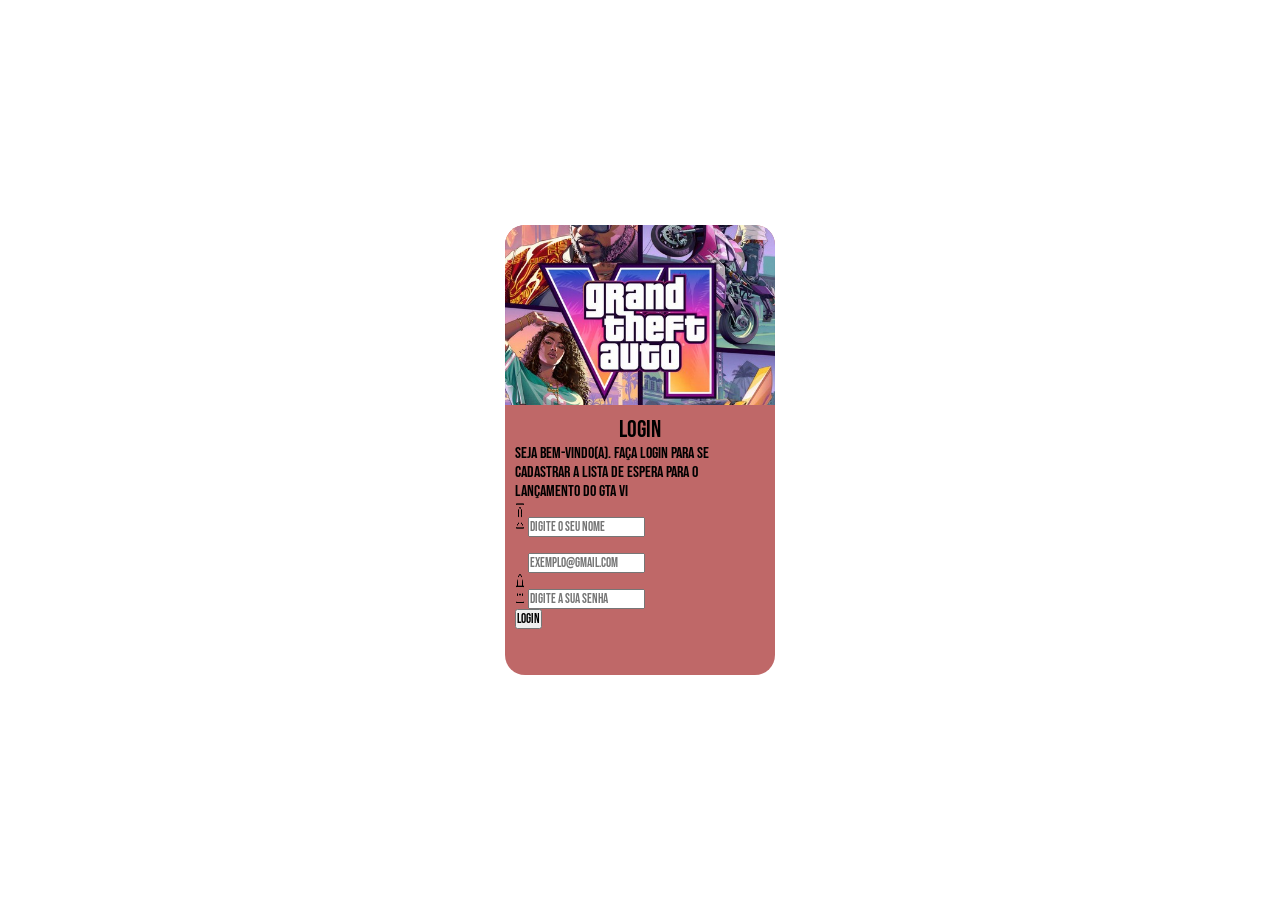
==== index.html @ 683dfc24 "Deploy" ====
<!DOCTYPE html>
<html lang="pt-br">

<head>
    <meta charset="UTF-8">
    <meta name="viewport" content="width=device-width, initial-scale=1.0">
    <title>Login-8</title>
    <link rel="stylesheet" href="style.css">
    <link rel="shortcut icon" href="assets/img/8.png" type="image/x-icon">
    <style>
        @import url('https://fonts.googleapis.com/css2?family=Bebas+Neue&display=swap');
    </style>
</head>

<body>

   <main>
    <section class="login">
        <div class="img"></div>

        <div class="form">
            <h1 style="text-align: center;">Login</h1>
            <p>Seja bem-vindo(a). Faça Login para se cadastrar a lista de espera para o lançamento do GTA VI</p>

            <form action="php/login.php" method="post">

                <div class="info">
                    <label for="Name"><img class="img1" src="assets/user.png"></label>
                    <input type="text" name="nome" id="Name" placeholder="Digite o seu nome">
                </div>

                <div class="info">
                    <label for="Email"><img class="img1" src="assets/email.png"></label>
                    <input type="email" name="email" id="Email" placeholder="Exemplo@gmail.com">
                </div>

                <div class="info">
                    <label for="Senha"><img class="img1" src="assets/password.png"></label>
                    <input minlength="8" maxlength="80" type="password" name="senha" id="Senha" placeholder="Digite a sua senha">
                </div>

                <input type="submit" value="login">

            </form>
        </div>
    </section>
</main>
</body>
</html>
---- style.css ----
*{
    margin: 0;
    padding: 0;
    font-family: "Bebas Neue", sans-serif;
    font-weight: 400;
    font-style: normal;
    box-sizing: border-box;
}

main{
    position: relative;
    height: 100vh;
}

.form{
padding: 10px;
}

.login{
position:absolute;
top: 50%;
left: 50%;
transform: translate(-50%,-50%);
background-color: rgba(165, 42, 42, 0.705);
overflow: hidden;
border-radius: 20px;
height: 450px;
width: 270px;
}

.form,.img{
     display: block;
}

.img{
    background: url(assets/img/gta-6-2026-official-poster-nx-480x800.jpg) no-repeat;
    height: 180px;
    background-size: cover ;
    background-position: left ;
}

.img1{
    height: 30px;
    width: 10px;
}
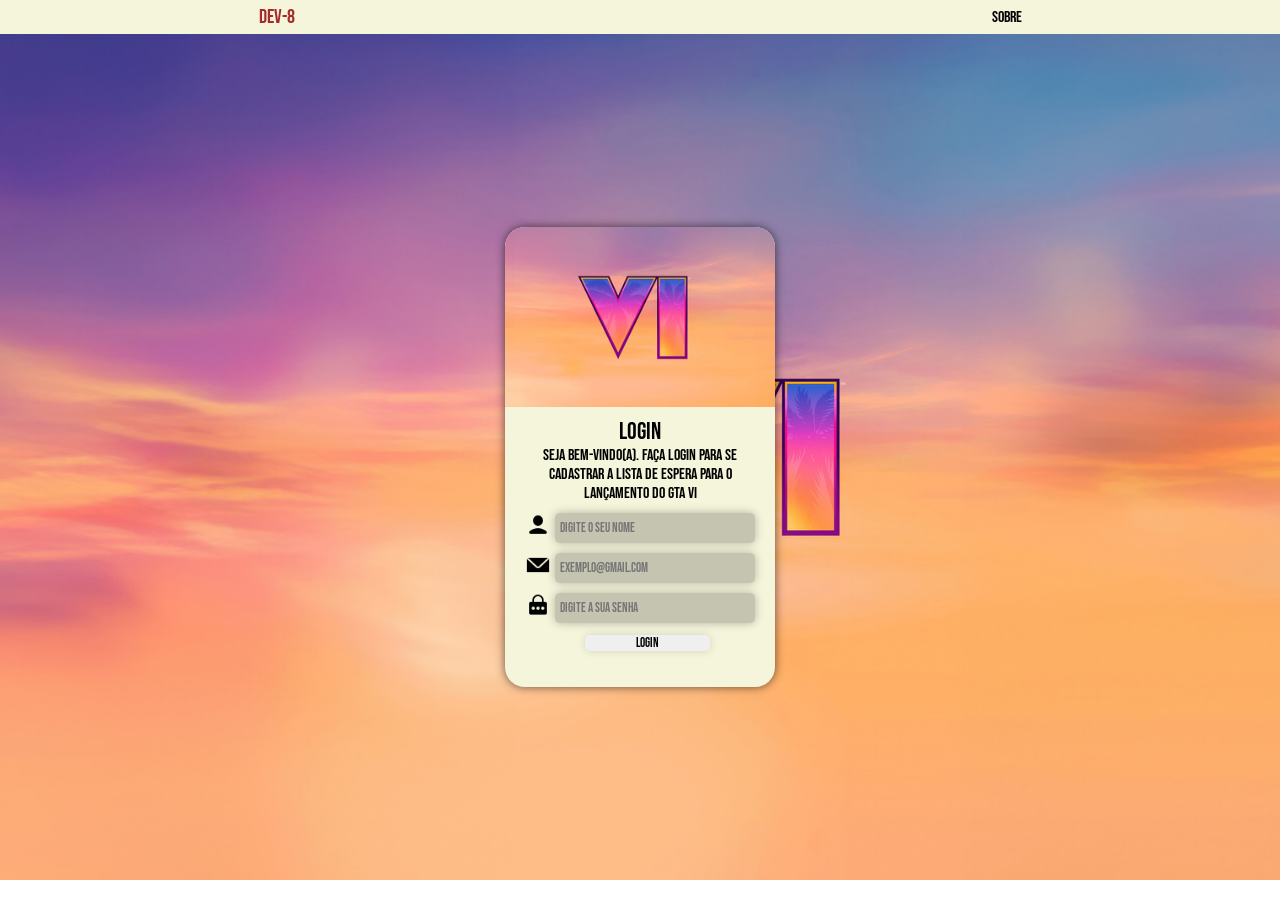
==== commit c65a00a3: "Update 1.2 Feat Style" ====
--- a/index.html
+++ b/index.html
@@ -1,49 +1,58 @@
-<!DOCTYPE html>
+<!doctype html>
 <html lang="pt-br">
 
 <head>
-    <meta charset="UTF-8">
-    <meta name="viewport" content="width=device-width, initial-scale=1.0">
+    <meta charset="UTF-8" />
+    <meta name="viewport" content="width=device-width, initial-scale=1.0" />
     <title>Login-8</title>
-    <link rel="stylesheet" href="style.css">
-    <link rel="shortcut icon" href="assets/img/8.png" type="image/x-icon">
+    <link rel="stylesheet" href="style.css" />
+    <link rel="shortcut icon" href="assets/img/8.png" type="image/x-icon" />
     <style>
-        @import url('https://fonts.googleapis.com/css2?family=Bebas+Neue&display=swap');
+        @import url("https://fonts.googleapis.com/css2?family=Bebas+Neue&display=swap");
     </style>
 </head>
 
 <body>
+    <header>
+        <a class="logo" style="color: brown; font-size: 20px;" href="#">DEV-8</a>
+        <a style="color: black;" href="about.html">Sobre</a>
+    </header>
 
-   <main>
-    <section class="login">
-        <div class="img"></div>
+    <main>
+        <section class="login">
+            <div class="img"></div>
 
-        <div class="form">
-            <h1 style="text-align: center;">Login</h1>
-            <p>Seja bem-vindo(a). Faça Login para se cadastrar a lista de espera para o lançamento do GTA VI</p>
+            <div class="form">
+                <h1 style="text-align: center">Login</h1>
 
-            <form action="php/login.php" method="post">
+                <p style="text-align: center; padding-bottom: 10px;">
+                    Seja bem-vindo(a). Faça Login para se cadastrar a lista de espera
+                    para o lançamento do GTA VI
+                </p>
 
-                <div class="info">
-                    <label for="Name"><img class="img1" src="assets/user.png"></label>
-                    <input type="text" name="nome" id="Name" placeholder="Digite o seu nome">
-                </div>
+                <form action="php/login.php" method="post">
 
-                <div class="info">
-                    <label for="Email"><img class="img1" src="assets/email.png"></label>
-                    <input type="email" name="email" id="Email" placeholder="Exemplo@gmail.com">
-                </div>
+                    <div class="info">
+                        <label for="Name"><img class="img1" src="assets/img/user.png" /></label>
+                        <input class="input" type="text" name="nome" id="Name" placeholder="Digite o seu nome" />
+                    </div>
 
-                <div class="info">
-                    <label for="Senha"><img class="img1" src="assets/password.png"></label>
-                    <input minlength="8" maxlength="80" type="password" name="senha" id="Senha" placeholder="Digite a sua senha">
-                </div>
+                    <div class="info">
+                        <label for="Email"><img class="img1" src="assets/img/email.png" /></label>
+                        <input class="input" type="email" name="email" id="Email" placeholder="Exemplo@gmail.com" />
+                    </div>
 
-                <input type="submit" value="login">
+                    <div class="info">
+                        <label for="Senha"><img class="img1" src="assets/img/senha.png" /></label>
+                        <input class="input" minlength="8" maxlength="8" type="password" name="senha" id="Senha"
+                            placeholder="Digite a sua senha" />
+                    </div>
 
-            </form>
-        </div>
-    </section>
-</main>
+                    <input class="sub" type="submit" value="login" />
+                </form>
+            </div>
+        </section>
+    </main>
 </body>
+
 </html>
--- a/style.css
+++ b/style.css
@@ -1,4 +1,4 @@
-*{
+* {
     margin: 0;
     padding: 0;
     font-family: "Bebas Neue", sans-serif;
@@ -7,40 +7,130 @@
     box-sizing: border-box;
 }
 
-main{
-    position: relative;
-    height: 100vh;
+
+header {
+    background-color: rgb(245, 245, 220);
+    padding: 5px;
+    display: flex;
+    gap: 190px;
 }
 
-.form{
-padding: 10px;
+a {
+    text-decoration: none;
+    margin: auto;
+    transition-duration: 0.5s;
 }
 
-.login{
-position:absolute;
-top: 50%;
-left: 50%;
-transform: translate(-50%,-50%);
-background-color: rgba(165, 42, 42, 0.705);
-overflow: hidden;
-border-radius: 20px;
-height: 450px;
-width: 270px;
+
+
+.logo {
+    animation: alternate infinite 1s pulsar;
 }
 
-.form,.img{
-     display: block;
+@keyframes pulsar {
+    0% {
+        transform: scale(1.1);
+    }
+
+    100% {
+        transform: scale(1.2);
+    }
 }
 
-.img{
-    background: url(assets/img/gta-6-2026-official-poster-nx-480x800.jpg) no-repeat;
-    height: 180px;
-    background-size: cover ;
-    background-position: left ;
+main {
+    position: relative;
+    height: 94dvh;
+    background: url(assets/img/320px.jpg) no-repeat;
+    background-size: cover;
 }
 
-.img1{
-    height: 30px;
-    width: 10px;
+.form {
+    padding: 10px;
 }
 
+.login {
+    position: absolute;
+    top: 50%;
+    left: 50%;
+    transform: translate(-50%, -50%);
+    background-color: beige;
+    overflow: hidden;
+    border-radius: 20px;
+    height: 460px;
+    width: 270px;
+    box-shadow: 0px 0px 10px rgba(0, 0, 0, 0.596);
+}
+
+.form,
+.img {
+    display: block;
+}
+
+.img {
+    background: url(assets/img/320px.jpg) no-repeat;
+    height: 180px;
+    background-size: cover;
+    background-position: left;
+}
+
+.info {
+    display: flex;
+    justify-content: center;
+    gap: 5px;
+    padding-bottom: 10px;
+}
+
+.input {
+    width: 80%;
+    height: 30px;
+    box-shadow: 0px 0px 10px rgba(0, 0, 0, 0.267);
+    border: none;
+    padding: 5px;
+    border-radius: 5px;
+    background-color: rgba(0, 0, 0, 0.199);
+    transition-duration: 0.5s;
+
+}
+
+.input:hover {
+    background-color: white;
+}
+
+.img1 {
+    height: 24px;
+}
+
+.sub {
+    width: 50%;
+    position: relative;
+    left: 70px;
+    border-radius: 5px;
+    border: none;
+    box-shadow: 0px 0px 8px rgba(0, 0, 0, 0.144);
+    transition-duration: 0.5s;
+}
+
+.sub:hover {
+    transform: scale(1.1);
+    transition-duration: 0.5s;
+    cursor: pointer;
+}
+
+a:hover{
+transform: scale(1.1);
+transition-duration: 0.5s;
+}
+
+
+/*? Responsividade*/
+
+@media(min-width:768px) {
+
+    main {
+        position: relative;
+        height: 94dvh;
+        background: url(assets/img/1920px.jpg) no-repeat;
+        background-size: cover;
+    }
+
+}
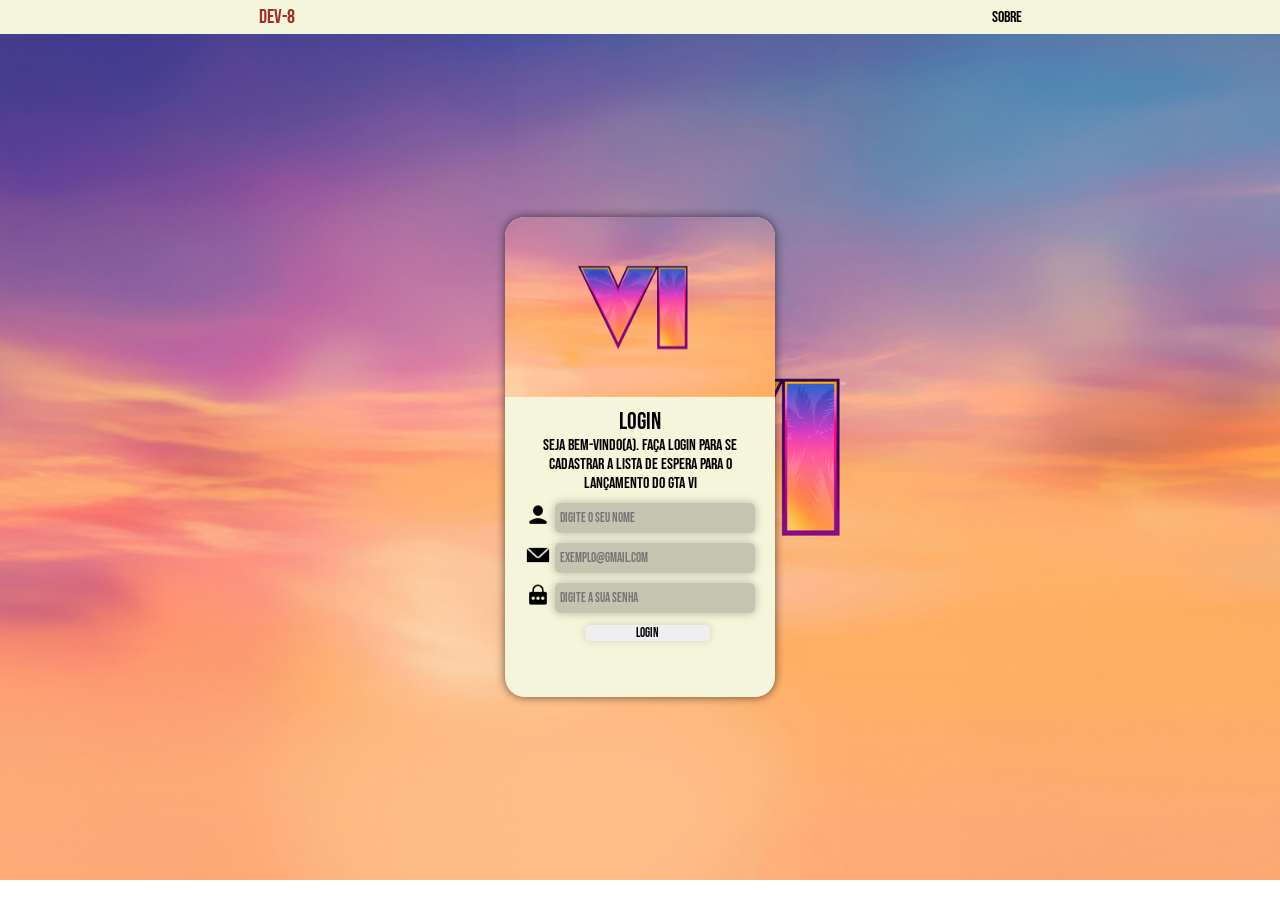
==== commit 84574d70: "Update 1.5" ====
--- a/index.html
+++ b/index.html
@@ -7,22 +7,26 @@
     <title>Login-8</title>
     <link rel="stylesheet" href="style.css" />
     <link rel="shortcut icon" href="assets/img/8.png" type="image/x-icon" />
+      <link
+    rel="stylesheet"
+    href="https://cdnjs.cloudflare.com/ajax/libs/animate.css/4.1.1/animate.min.css"
+  />
     <style>
         @import url("https://fonts.googleapis.com/css2?family=Bebas+Neue&display=swap");
     </style>
 </head>
 
 <body>
-    <header>
+    <header class="animate__animated animate__fadeInDown">
         <a class="logo" style="color: brown; font-size: 20px;" href="#">DEV-8</a>
-        <a style="color: black;" href="about.html">Sobre</a>
+        <a style="color: black;" href="sobre.html">Sobre</a>
     </header>
 
     <main>
-        <section class="login">
-            <div class="img"></div>
+        <section class="login  ">
+            <div class="img animate__animated animate__fadeInUp animate__delay-0.5s"></div>
 
-            <div class="form">
+            <div class="form  animate__animated animate__fadeInUp animate__delay-0.8s" id="formLogin">
                 <h1 style="text-align: center">Login</h1>
 
                 <p style="text-align: center; padding-bottom: 10px;">
@@ -47,12 +51,15 @@
                         <input class="input" minlength="8" maxlength="8" type="password" name="senha" id="Senha"
                             placeholder="Digite a sua senha" />
                     </div>
-
-                    <input class="sub" type="submit" value="login" />
+                    <p id="mensagemErro" style="color: red; text-align: center; display: none;">
+        Por favor, preencha todos os campos!
+    </p>
+                      <button class="sub" type="submit">Login</button>
                 </form>
             </div>
         </section>
     </main>
+<script src="main.js"></script>
 </body>
 
 </html>
--- a/style.css
+++ b/style.css
@@ -39,7 +39,7 @@
 
 main {
     position: relative;
-    height: 94dvh;
+    height: 100dvh;
     background: url(assets/img/320px.jpg) no-repeat;
     background-size: cover;
 }
@@ -56,7 +56,7 @@
     background-color: beige;
     overflow: hidden;
     border-radius: 20px;
-    height: 460px;
+    height: 480px;
     width: 270px;
     box-shadow: 0px 0px 10px rgba(0, 0, 0, 0.596);
 }
@@ -108,6 +108,7 @@
     border: none;
     box-shadow: 0px 0px 8px rgba(0, 0, 0, 0.144);
     transition-duration: 0.5s;
+
 }
 
 .sub:hover {
@@ -116,9 +117,9 @@
     cursor: pointer;
 }
 
-a:hover{
-transform: scale(1.1);
-transition-duration: 0.5s;
+a:hover {
+    transform: scale(1.1);
+    transition-duration: 0.5s;
 }
 
 
@@ -133,4 +134,70 @@
         background-size: cover;
     }
 
+}
+
+/*? styele do sobre.html*/
+
+.infoo {
+    margin: 20px;
+}
+
+.font {
+    margin-top: 10px;
+    background-color: rgba(165, 42, 42, 0.562);
+    padding: 10px;
+    border-radius: 10px;
+    box-shadow: 0px 0px 8px rgba(0, 0, 0, 0.397);
+    display: flex;
+    justify-content: center;
+    align-items: center;
+}
+
+.Img {
+    height: 30px;
+    width: 30px;
+    margin-top: 10px;
+    margin-left: px;
+    transition-duration: 1s;
+
+}
+
+.font:hover {
+    transform: scale(1.1);
+    transition-duration: 1s;
+    cursor: pointer;
+}
+
+footer {
+    font-size: 15px;
+    background-color: beige;
+    padding: 20px;
+    margin-top: 50px;
+}
+
+@media (min-width:375px) {
+    footer {
+        font-size: 15px;
+        background-color: beige;
+        padding: 20px;
+        margin-top: 80px;
+    }
+}
+
+@media (min-width:1024px) {
+    footer {
+        font-size: 15px;
+        background-color: beige;
+        padding: 20px;
+        margin-top: 80px;
+    }
+
+    .font {
+        width: 50%;
+    }
+
+    .infoo {
+        margin-left: 400px;
+        margin-top: 100px;
+    }
 }
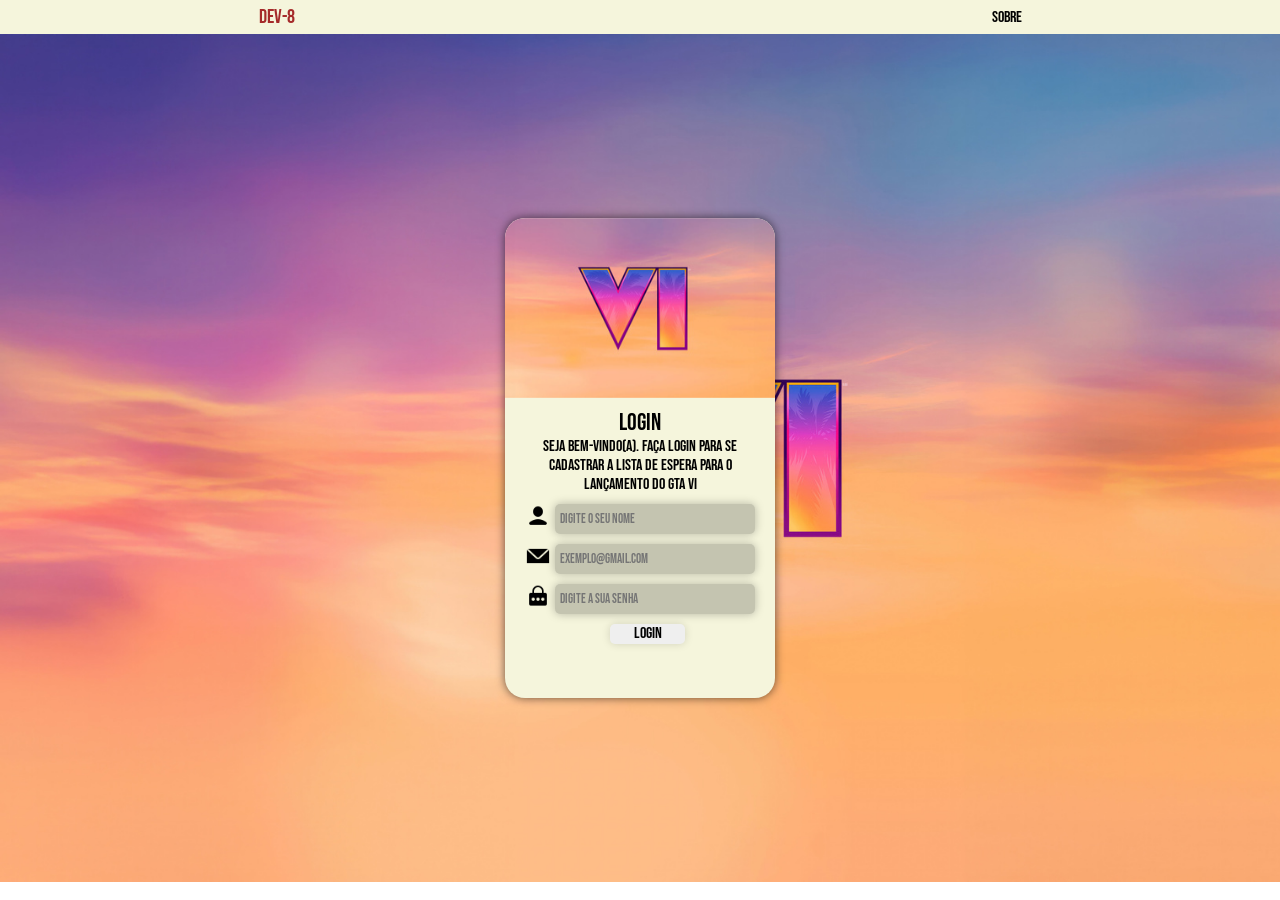
==== commit 191e2721: "Update 1.6 Refactor Style" ====
--- a/index.html
+++ b/index.html
@@ -7,16 +7,14 @@
     <title>Login-8</title>
     <link rel="stylesheet" href="style.css" />
     <link rel="shortcut icon" href="assets/img/8.png" type="image/x-icon" />
-      <link
-    rel="stylesheet"
-    href="https://cdnjs.cloudflare.com/ajax/libs/animate.css/4.1.1/animate.min.css"
-  />
+    <link rel="stylesheet" href="https://cdnjs.cloudflare.com/ajax/libs/animate.css/4.1.1/animate.min.css" />
     <style>
         @import url("https://fonts.googleapis.com/css2?family=Bebas+Neue&display=swap");
     </style>
 </head>
 
 <body>
+
     <header class="animate__animated animate__fadeInDown">
         <a class="logo" style="color: brown; font-size: 20px;" href="#">DEV-8</a>
         <a style="color: black;" href="sobre.html">Sobre</a>
@@ -52,14 +50,15 @@
                             placeholder="Digite a sua senha" />
                     </div>
                     <p id="mensagemErro" style="color: red; text-align: center; display: none;">
-        Por favor, preencha todos os campos!
-    </p>
-                      <button class="sub" type="submit">Login</button>
+                        Por favor, preencha todos os campos!
+                    </p>
+                    <button class="sub" type="submit">Login</button>
                 </form>
             </div>
         </section>
     </main>
-<script src="main.js"></script>
+
+    <script src="main.js"></script>
 </body>
 
 </html>
--- a/style.css
+++ b/style.css
@@ -20,8 +20,6 @@
     margin: auto;
     transition-duration: 0.5s;
 }
-
-
 
 .logo {
     animation: alternate infinite 1s pulsar;
@@ -89,7 +87,6 @@
     border-radius: 5px;
     background-color: rgba(0, 0, 0, 0.199);
     transition-duration: 0.5s;
-
 }
 
 .input:hover {
@@ -101,14 +98,15 @@
 }
 
 .sub {
-    width: 50%;
-    position: relative;
-    left: 70px;
+    height: 20px;
+    width: 30%;
+    position: relative;
+    left: 95px;
     border-radius: 5px;
     border: none;
     box-shadow: 0px 0px 8px rgba(0, 0, 0, 0.144);
     transition-duration: 0.5s;
-
+    font-size: 16px;
 }
 
 .sub:hover {
@@ -131,6 +129,16 @@
         position: relative;
         height: 94dvh;
         background: url(assets/img/1920px.jpg) no-repeat;
+        background-size: cover;
+    }
+
+}
+
+@media (min-width:1024px) {
+
+    main {
+        position: relative;
+        height: 94.2dvh;
         background-size: cover;
     }
 
@@ -171,8 +179,7 @@
 footer {
     font-size: 15px;
     background-color: beige;
-    padding: 20px;
-    margin-top: 50px;
+    text-align: center;
 }
 
 @media (min-width:375px) {
@@ -196,8 +203,45 @@
         width: 50%;
     }
 
-    .infoo {
-        margin-left: 400px;
-        margin-top: 100px;
-    }
+}
+
+.img-1 {
+    position: relative;
+    height: 100dvh;
+    background: url(assets/img/gta-6-2026-official-poster-nx-480x800.jpg) no-repeat;
+    background-size: cover;
+}
+
+.img-2 {
+    background: url(assets/img/gta-6-2026-official-poster-nx-480x800.jpg) no-repeat;
+    height: 250px;
+    background-size: cover;
+    background-position: left;
+
+}
+
+.form-2 {
+    position: relative;
+    top: -30px;
+}
+
+@media(min-width:1024px) {
+    .img-1 {
+        position: relative;
+        height: 94.2dvh;
+        background: url(assets/img/1920x1080.jpg) no-repeat;
+        background-size: cover;
+        background-position: bottom;
+    }
+
+    .font-2 {
+        position: relative;
+        left: 25%;
+    }
+
+}
+
+.bd {
+    background-color: beige;
+
 }
